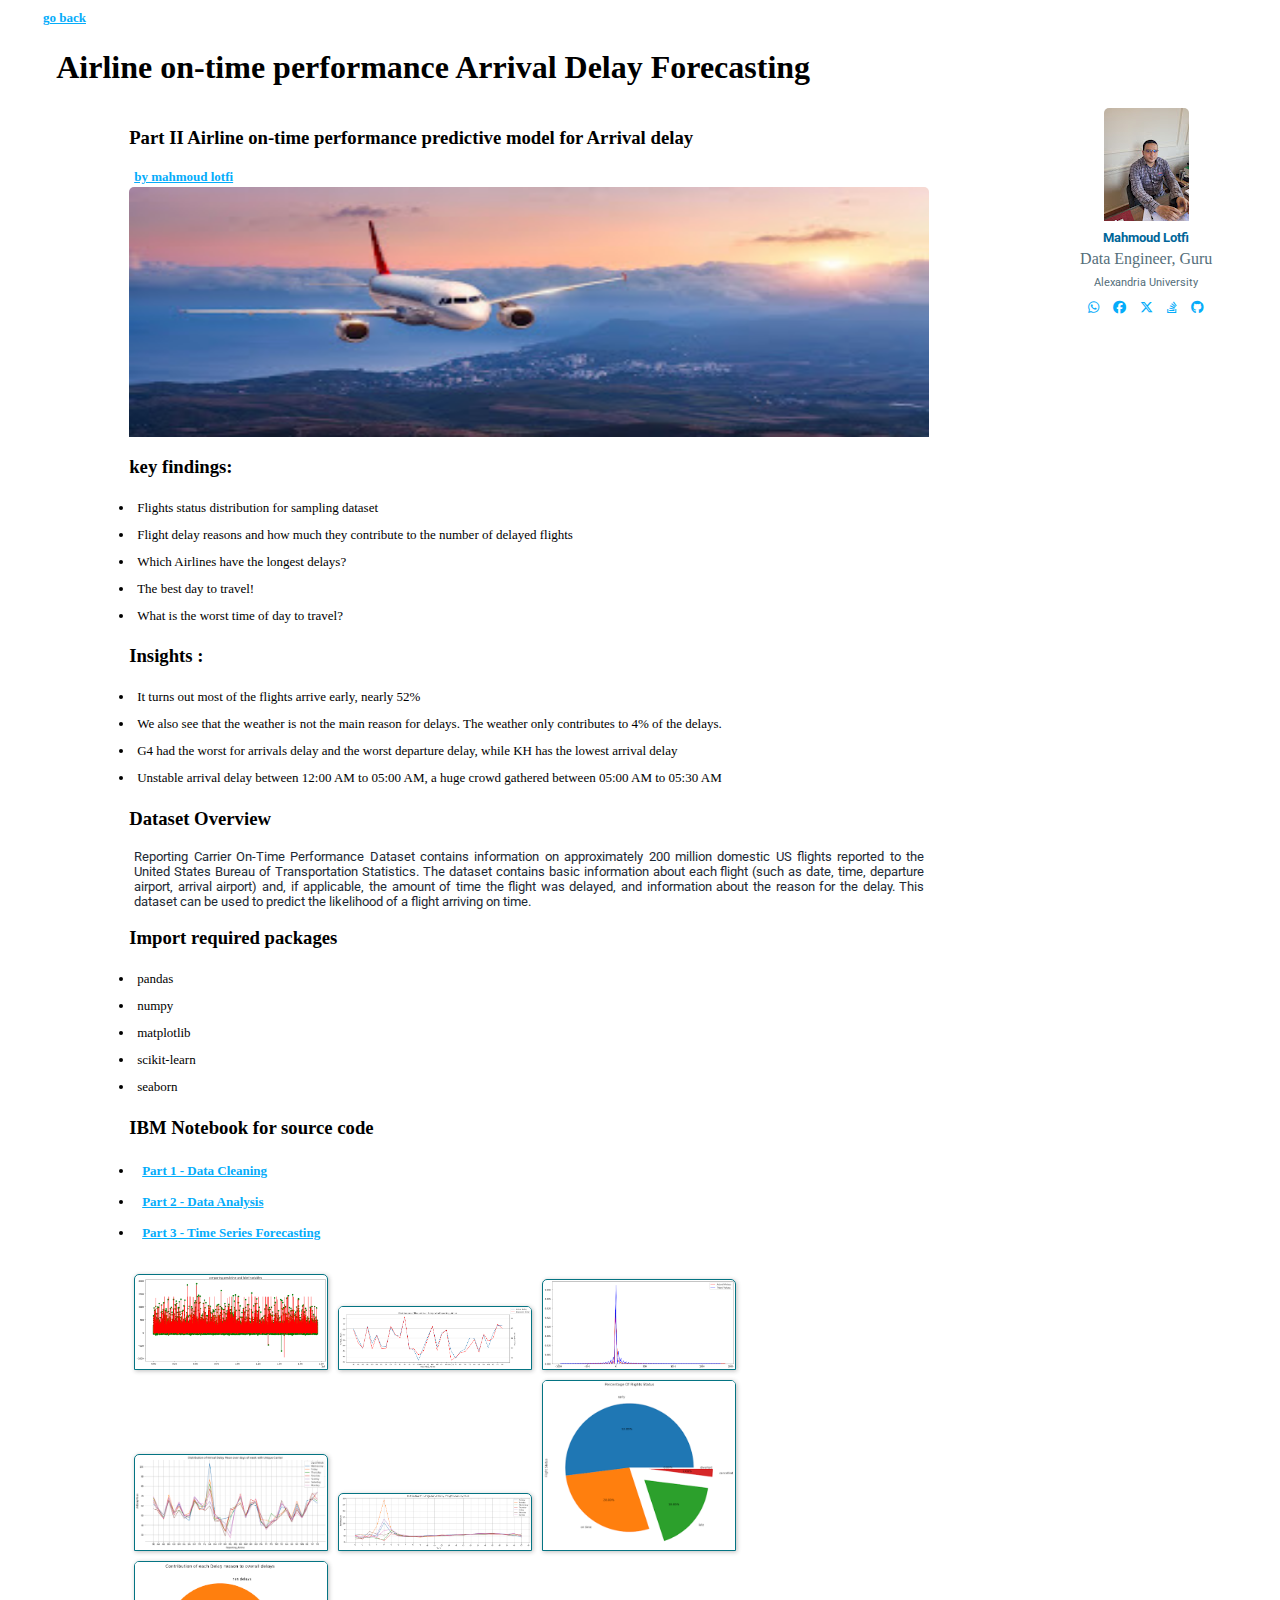
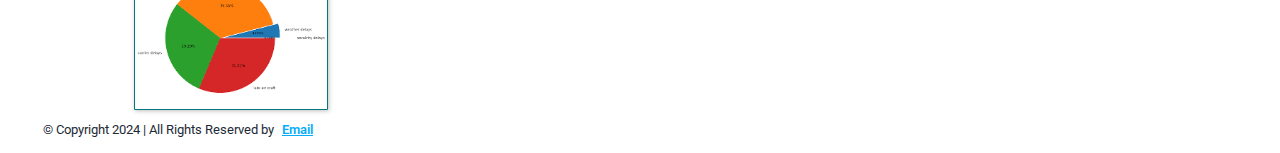
==== pages/blog-post-1.html @ a0633e86 "Specification Review: Directories & Files" ====
<!DOCTYPE html>
<html lang="en">
    <!-- Head Area -->
    <head>
         <!-- Title -->
         <title>MyBlog - Post 1.</title>

         <!-- Meta Tags -->
        <meta charset="utf-8">
        <meta name="viewport" content="width=device-width, initial-scale=1">
        <meta name="description" content="">


        <!-- Google Fonts "Fira Code - Roboto"-->
        <!--  https://fonts.google.com/ -->
        <link rel="preconnect" href="https://fonts.googleapis.com">
        <link rel="preconnect" href="https://fonts.gstatic.com" crossorigin>
        <link href="https://fonts.googleapis.com/css2?family=Fira+Code:wght@300..700&family=Open+Sans:ital,wght@0,300..800;1,300..800&family=Roboto:ital,wght@0,100;0,300;0,400;0,500;0,700;0,900;1,100;1,300;1,400;1,500;1,700;1,900&display=swap" rel="stylesheet">
        
        <!-- blog-post CSS -->         
        <link rel="stylesheet" href="../css/blog-post.css">

        <!-- font awesome CSS -->
        <link rel="stylesheet" href="https://cdnjs.cloudflare.com/ajax/libs/font-awesome/6.5.2/css/all.min.css">

    </head> 
    <!--/ End Head Area -->

    <!-- Body Area -->
    <body class = "container-post">
        <!-- Header Area -->
        <header class="header">
            <a href="../index.html"> go back </a>
            <br>
            <h1 style="text-align: center;"> Airline on-time performance Arrival Delay Forecasting</h1> 
        </header>
        <!--/ End Header Area -->

        <!-- Content Area -->
        <div class = "content-post">
            <h3> Part II Airline on-time performance predictive model for Arrival delay</h3>
            <a class="profile-link" href="https://www.blogger.com/profile/12124067201509144327" rel="author">by mahmoud lotfi</a>
            <br>
            <div>
                <img src="../imgs/cover.jpg" alt="post-cover" style="display: block; width: 100%; height: 250px;">
            </div>
        
            <h3>key findings:</h3>
            <li class="list-cl"> Flights status distribution for sampling dataset&nbsp;</li>
            <li class="list-cl"> Flight delay reasons and how much they contribute to the number of delayed flights</li>
            <li class="list-cl"> Which Airlines have the longest delays?</li>
            <li class="list-cl"> The best day to travel!</li>
            <li class="list-cl"> What is the worst time of day to travel?</li>

            <h3>Insights :</h3>
            <li class="list-cl"> It turns out most of the flights arrive early, nearly 52%</li>
            <li class="list-cl"> We also see that the weather is not the main reason for delays. The weather only contributes to 4% of the delays.</li>
            <li class="list-cl"> G4 had the worst for arrivals delay and the worst departure delay, while KH has the lowest arrival delay</li>
            <li class="list-cl"> Unstable arrival delay between 12:00 AM to 05:00 AM, a huge crowd gathered between 05:00 AM to 05:30 AM</li>
            
            <h3>Dataset Overview</h3>
            <p> Reporting Carrier On-Time Performance Dataset contains information on approximately 200 million domestic US flights reported to the United States Bureau of Transportation Statistics. 
                The dataset contains basic information about each flight (such as date, time, departure airport, arrival airport) and, if applicable, the amount of time the flight was delayed, and information about the reason for the delay. 
                This dataset can be used to predict the likelihood of a flight arriving on time.
            </p>   

            <h3>Import required packages</h3>
            <li class="list-cl">pandas</li>
            <li class="list-cl">numpy</li>
            <li class="list-cl">matplotlib</li>
            <li class="list-cl">scikit-learn</li>
            <li class="list-cl">seaborn</li>
            
            <h3>IBM Notebook for source code</h3>
            <li class="list-cl"><a href="https://dataplatform.cloud.ibm.com/analytics/notebooks/v2/ec85302f-9e25-4f4a-8f94-aa028d993f5a/view?access_token=ba7c21d6cd43da2fbc4e80f069ed08eae2abde6e800b9913b1e570914ab506d1" target="_blank">Part 1 - Data Cleaning</a></li>
            <li class="list-cl"><a href="https://dataplatform.cloud.ibm.com/analytics/notebooks/v2/a2a5f919-eff5-4fbd-8824-0bdec7574daa/view?access_token=e7a30fe7a7cbe183f1a2a733ddd8430badb22cad665485b05fb12392de9b7dd0" target="_blank">Part 2 - Data Analysis</a></li>
            <li class="list-cl"><a href="https://dataplatform.cloud.ibm.com/analytics/notebooks/v2/c5e7b2bb-fa03-437b-b6a7-9782e889d034/view?access_token=7e8351d06192b71c912012a6f7567d70f3cc56c27e66af05d392f60f58b9fd90" target="_blank">Part 3 - Time Series Forecasting</a></li>

            <br>

            <div style="display: block; align-content: center;">
                <div class="cards">
                    <img src="../imgs/03.png" alt="sample image">
                    <img src="../imgs/3.png" alt="sample image">
                    <img src="../imgs/04.png" alt="sample image">
                    <img src="../imgs/4.png" alt="sample image">
                    <img src="../imgs/05.png" alt="sample image">
                    <img src="../imgs/1.png" alt="sample image">
                    <img src="../imgs/2.png" alt="sample image">
                </div>
            </div>
                  
        </div>  
        <!--/ End Content Area -->

        <!-- Sidebar Area -->
        <div class="sidebar-post">
            <div class="card-profile">
                <img src="../imgs/m.lotfi.jpg" alt="m.lotfi">
                
                <h5>Mahmoud Lotfi</h5>
                <p class="title-profile">Data Engineer, Guru</p>
                <p class="span-date" style="text-align: center;">Alexandria University</p>

                <a href="https://whatsapp.com/">     <i class="fa-brands fa-whatsapp"></i></a>
                <a href="https://facebook.com/">     <i class="fa-brands fa-facebook"></i></a>
                <a href="https://x.com/">            <i class="fa-brands fa-x-twitter"></i></a>                
                <a href="https://stackoverflow.com/"><i class="fa-brands fa-stack-overflow"></i></a>
                <a href="https://github.com/">       <i class="fa-brands fa-github"></i></a>               
              </div>
        
        </div>
        <!--/ End Sidebar Area -->

        <!-- Footer Area -->
        <footer class="footer-post">	
            <p>© Copyright 2024 | All Rights Reserved by <a href="https://www.blogger.com/profile/12124067201509144327" target="_blank">Email</a> </p>
        </footer>
        <!--/ End Footer Area -->	
	
    </body>
    <!--/ End Body Area -->
  
</html>
---- css/blog-post.css ----
/* ---------------------- Import --------------------------------*/
@import url(general_tags.css);
@import url(font.css);

.list-cl {
    font-family: inherit;
    font-size: 13px;
    padding: 3px;
    margin: 5px;
}

.cards {
    display: flex;
    flex-wrap: wrap;
    align-items: flex-end;
    flex-direction: row;
    max-height: 100vh; 
    max-height: 800px; 
  }

.cards img {
    margin: 5px;
    border: 1px solid #057483;
    box-shadow: 1px 1px 4px 0px rgba(41, 41, 41, 0.3); 
    max-width: 15vw;
}

/* ----------------------- Page Container ----------------------- */
/* Initially each element has its own row for small screens */
.container-post {
  display:grid;
  grid-template-columns: auto;
  
  grid-template-areas: 
  "hd hd hd hd hd hd hd hd"
  "main main main main main main main main"
  "sd sd sd sd sd sd sd sd"  
  "ft ft ft ft ft ft ft ft";
  padding-left: 30px;
}

/* Assign grid area below */
.footer-post {
  grid-area:hd;
}
.footer-post {
  grid-area:ft;
}
.sidebar-post {
  grid-area:sd;
}
.content-post {
  grid-area:main;
  max-width: 800px;
  margin: auto;
}

.card-profile {
  max-width: 300px;
  margin: auto;
  text-align: center;
}

.title-profile {
  font-family: inherit;
  color: #546e7a !important; 
  font-size: 16px;
  text-align: center;
  display: block;
}

.button-profile {
  font-family: inherit;
  font-size: 16px;
  text-align: center;
  width: 100%;
  height: 50px;
  cursor: pointer;
  border: none;
  outline: 0;
  display: inline-block;
  padding: 6px;
  color: white;
  background-color: #05acfa;
}

/* If Screen Is Wide Enough */
@media(min-width:900px) {
  .container-post{
      display:grid;
      grid-template-columns: auto;
      grid-template-rows: auto;
      grid-template-areas: 
      "hd hd hd hd hd hd hd hd"
      "main main main main main sd sd sd"     
      "ft ft ft ft ft ft ft ft";
    }
  }
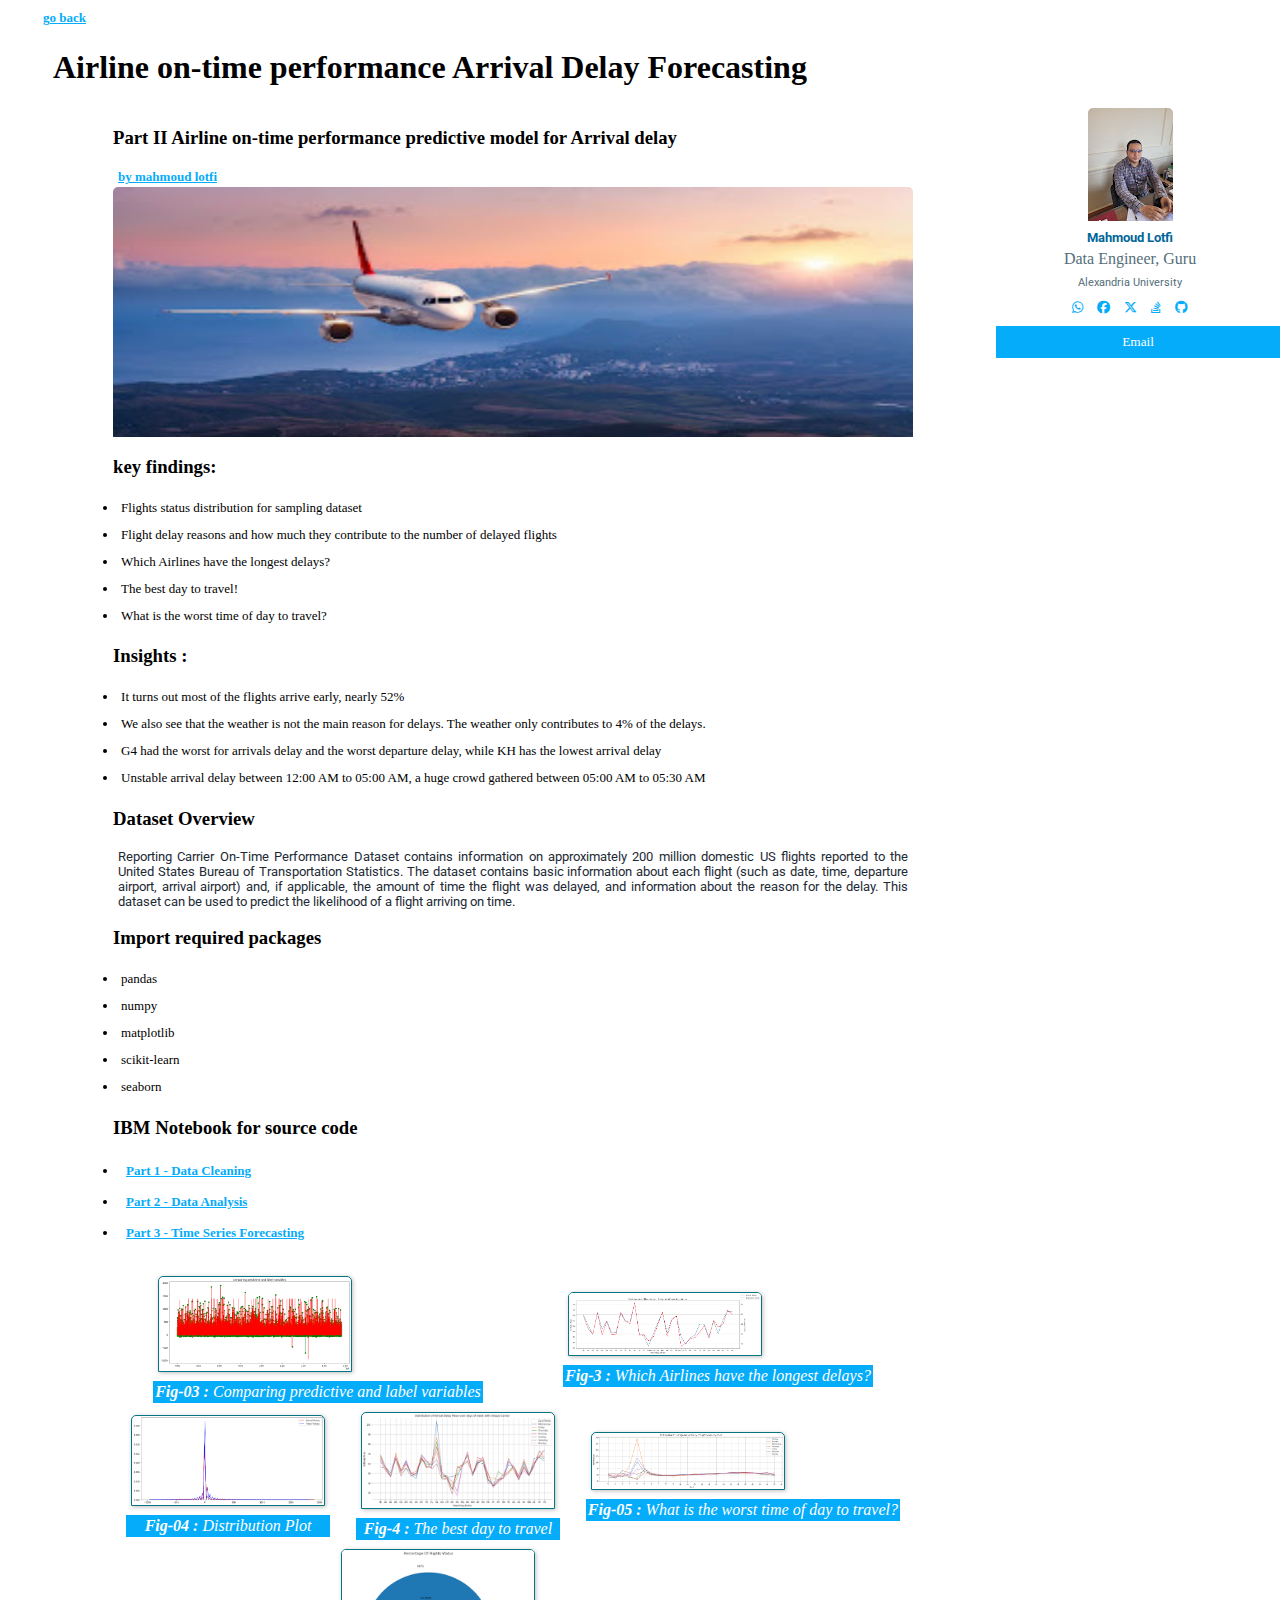
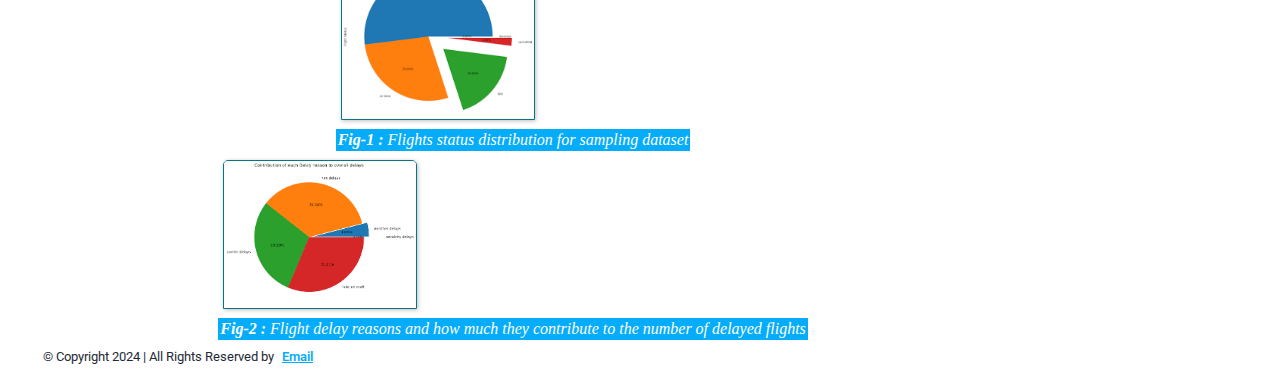
==== commit fcb0190a: "Specification Review : Design-components" ====
--- a/pages/blog-post-1.html
+++ b/pages/blog-post-1.html
@@ -80,13 +80,40 @@
 
             <div style="display: block; align-content: center;">
                 <div class="cards">
-                    <img src="../imgs/03.png" alt="sample image">
-                    <img src="../imgs/3.png" alt="sample image">
-                    <img src="../imgs/04.png" alt="sample image">
-                    <img src="../imgs/4.png" alt="sample image">
-                    <img src="../imgs/05.png" alt="sample image">
-                    <img src="../imgs/1.png" alt="sample image">
-                    <img src="../imgs/2.png" alt="sample image">
+                    <figure onclick="window.open('../imgs/03.png', '_blank');">
+                        <img src="../imgs/03.png" alt="Fig-03">
+                        <figcaption><b> Fig-03 :</b> Comparing predictive and label variables</figcaption>
+                    </figure>
+
+                    <figure onclick="window.open('../imgs/3.png', '_blank');">
+                        <img src="../imgs/3.png" alt="Fig-3">
+                        <figcaption><b> Fig-3 :</b> Which Airlines have the longest delays?</figcaption>
+                    </figure>
+
+                    <figure onclick="window.open('../imgs/04.png', '_blank');">
+                        <img src="../imgs/04.png" alt="Fig-04">
+                        <figcaption><b> Fig-04 :</b> Distribution Plot</figcaption>
+                    </figure>
+
+                    <figure onclick="window.open('../imgs/4.png', '_blank');">
+                        <img src="../imgs/4.png" alt="Fig-4">
+                        <figcaption><b> Fig-4 :</b> The best day to travel</figcaption>
+                    </figure>
+
+                    <figure onclick="window.open('../imgs/05.png', '_blank');">
+                        <img src="../imgs/05.png" alt="Fig-05">
+                        <figcaption><b> Fig-05 :</b> What is the worst time of day to travel?</figcaption>
+                    </figure>
+
+                    <figure onclick="window.open('../imgs/1.png', '_blank');">
+                        <img src="../imgs/1.png" alt="Fig-1">
+                        <figcaption><b> Fig-1 :</b> Flights status distribution for sampling dataset</figcaption>
+                    </figure>
+
+                    <figure onclick="window.open('../imgs/2.png', '_blank');">
+                        <img src="../imgs/2.png" alt="Fig-2">
+                        <figcaption><b> Fig-2 :</b> Flight delay reasons and how much they contribute to the number of delayed flights</figcaption>
+                    </figure>
                 </div>
             </div>
                   
@@ -107,7 +134,8 @@
                 <a href="https://x.com/">            <i class="fa-brands fa-x-twitter"></i></a>                
                 <a href="https://stackoverflow.com/"><i class="fa-brands fa-stack-overflow"></i></a>
                 <a href="https://github.com/">       <i class="fa-brands fa-github"></i></a>               
-              </div>
+                <button class="btn-profile" onclick="window.open('#', '_blank');">Email</button>
+            </div>
         
         </div>
         <!--/ End Sidebar Area -->
--- a/css/blog-post.css
+++ b/css/blog-post.css
@@ -14,7 +14,6 @@
     flex-wrap: wrap;
     align-items: flex-end;
     flex-direction: row;
-    max-height: 100vh; 
     max-height: 800px; 
   }
 
@@ -69,17 +68,18 @@
   display: block;
 }
 
-.button-profile {
+
+/* ---------------- button ----------------------- */
+.btn-profile {
   font-family: inherit;
-  font-size: 16px;
   text-align: center;
   width: 100%;
-  height: 50px;
   cursor: pointer;
   border: none;
   outline: 0;
   display: inline-block;
-  padding: 6px;
+  padding: 8px;
+  margin: 8px;
   color: white;
   background-color: #05acfa;
 }
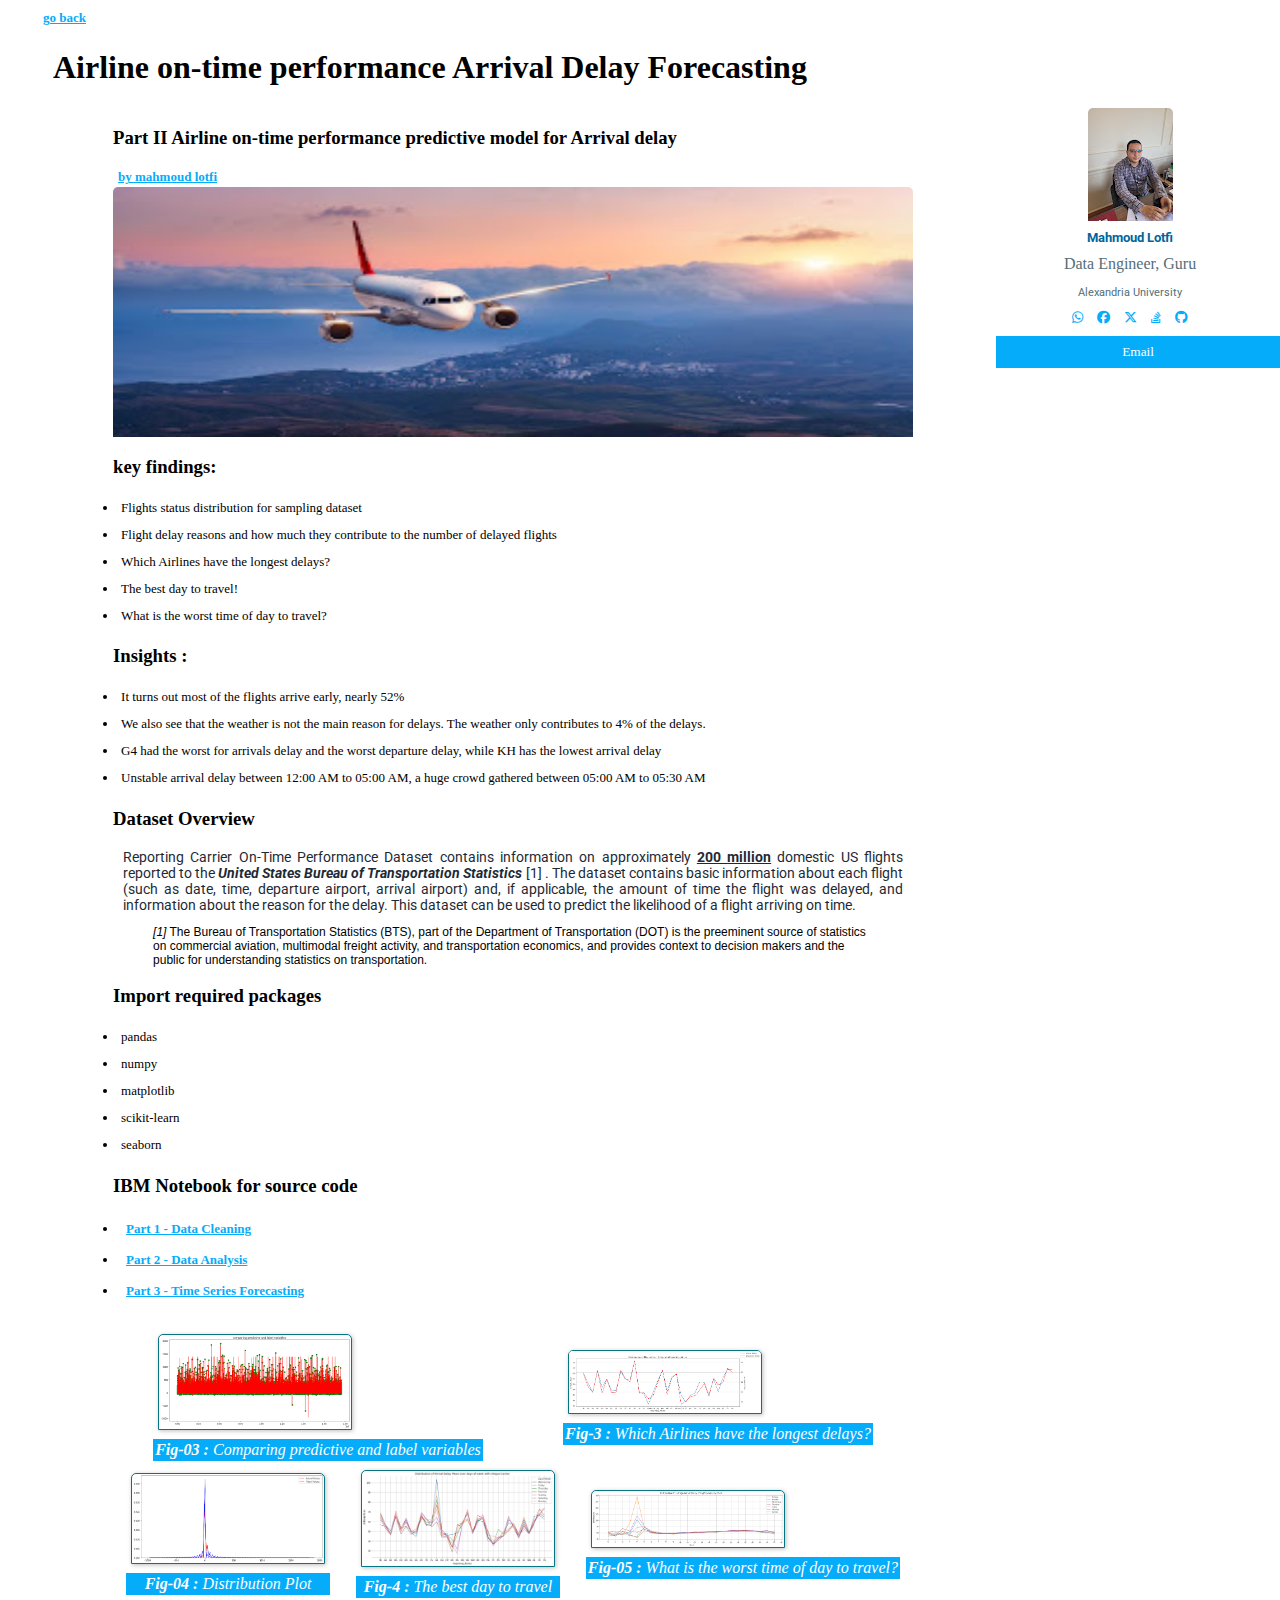
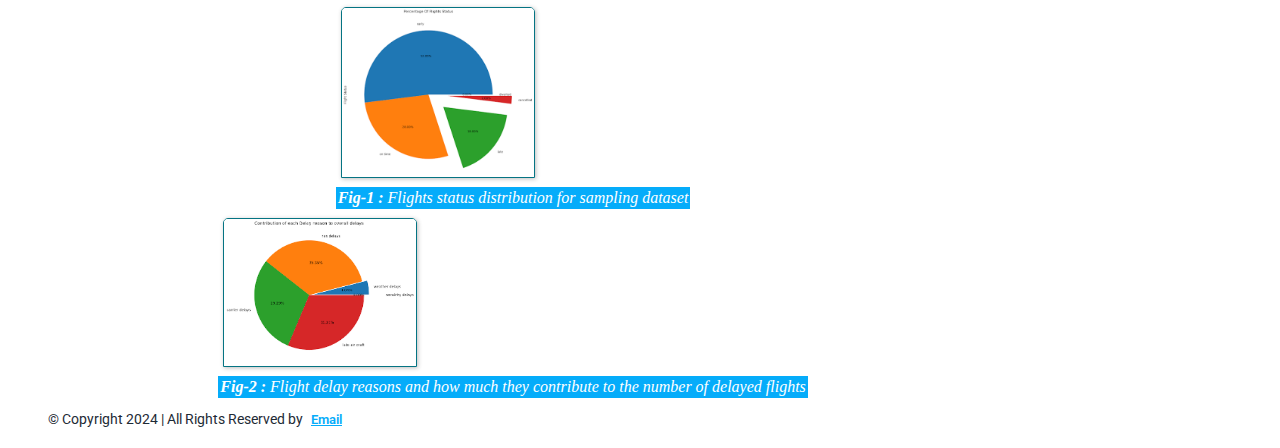
==== commit a34ad1a4: "Details Specification : Design - Foundation/Building Blocks" ====
--- a/pages/blog-post-1.html
+++ b/pages/blog-post-1.html
@@ -59,10 +59,14 @@
             <li class="list-cl"> Unstable arrival delay between 12:00 AM to 05:00 AM, a huge crowd gathered between 05:00 AM to 05:30 AM</li>
             
             <h3>Dataset Overview</h3>
-            <p> Reporting Carrier On-Time Performance Dataset contains information on approximately 200 million domestic US flights reported to the United States Bureau of Transportation Statistics. 
+            <p> Reporting Carrier On-Time Performance Dataset contains information on approximately <b><u>200 million</u></b> domestic US flights reported to the <b><em> United States Bureau of Transportation Statistics</em></b> [1] . 
                 The dataset contains basic information about each flight (such as date, time, departure airport, arrival airport) and, if applicable, the amount of time the flight was delayed, and information about the reason for the delay. 
                 This dataset can be used to predict the likelihood of a flight arriving on time.
-            </p>   
+            </p>  
+            
+            <blockquote cite="https://www.bts.gov/" onclick="window.open('https://www.bts.gov/', '_blank');">
+                <em>[1]</em> The Bureau of Transportation Statistics (BTS), part of the Department of Transportation (DOT) is the preeminent source of statistics on commercial aviation, multimodal freight activity, and transportation economics, and provides context to decision makers and the public for understanding statistics on transportation. 
+            </blockquote>
 
             <h3>Import required packages</h3>
             <li class="list-cl">pandas</li>
--- a/css/blog-post.css
+++ b/css/blog-post.css
@@ -9,6 +9,7 @@
     margin: 5px;
 }
 
+/* display: flex; #1 */
 .cards {
     display: flex;
     flex-wrap: wrap;
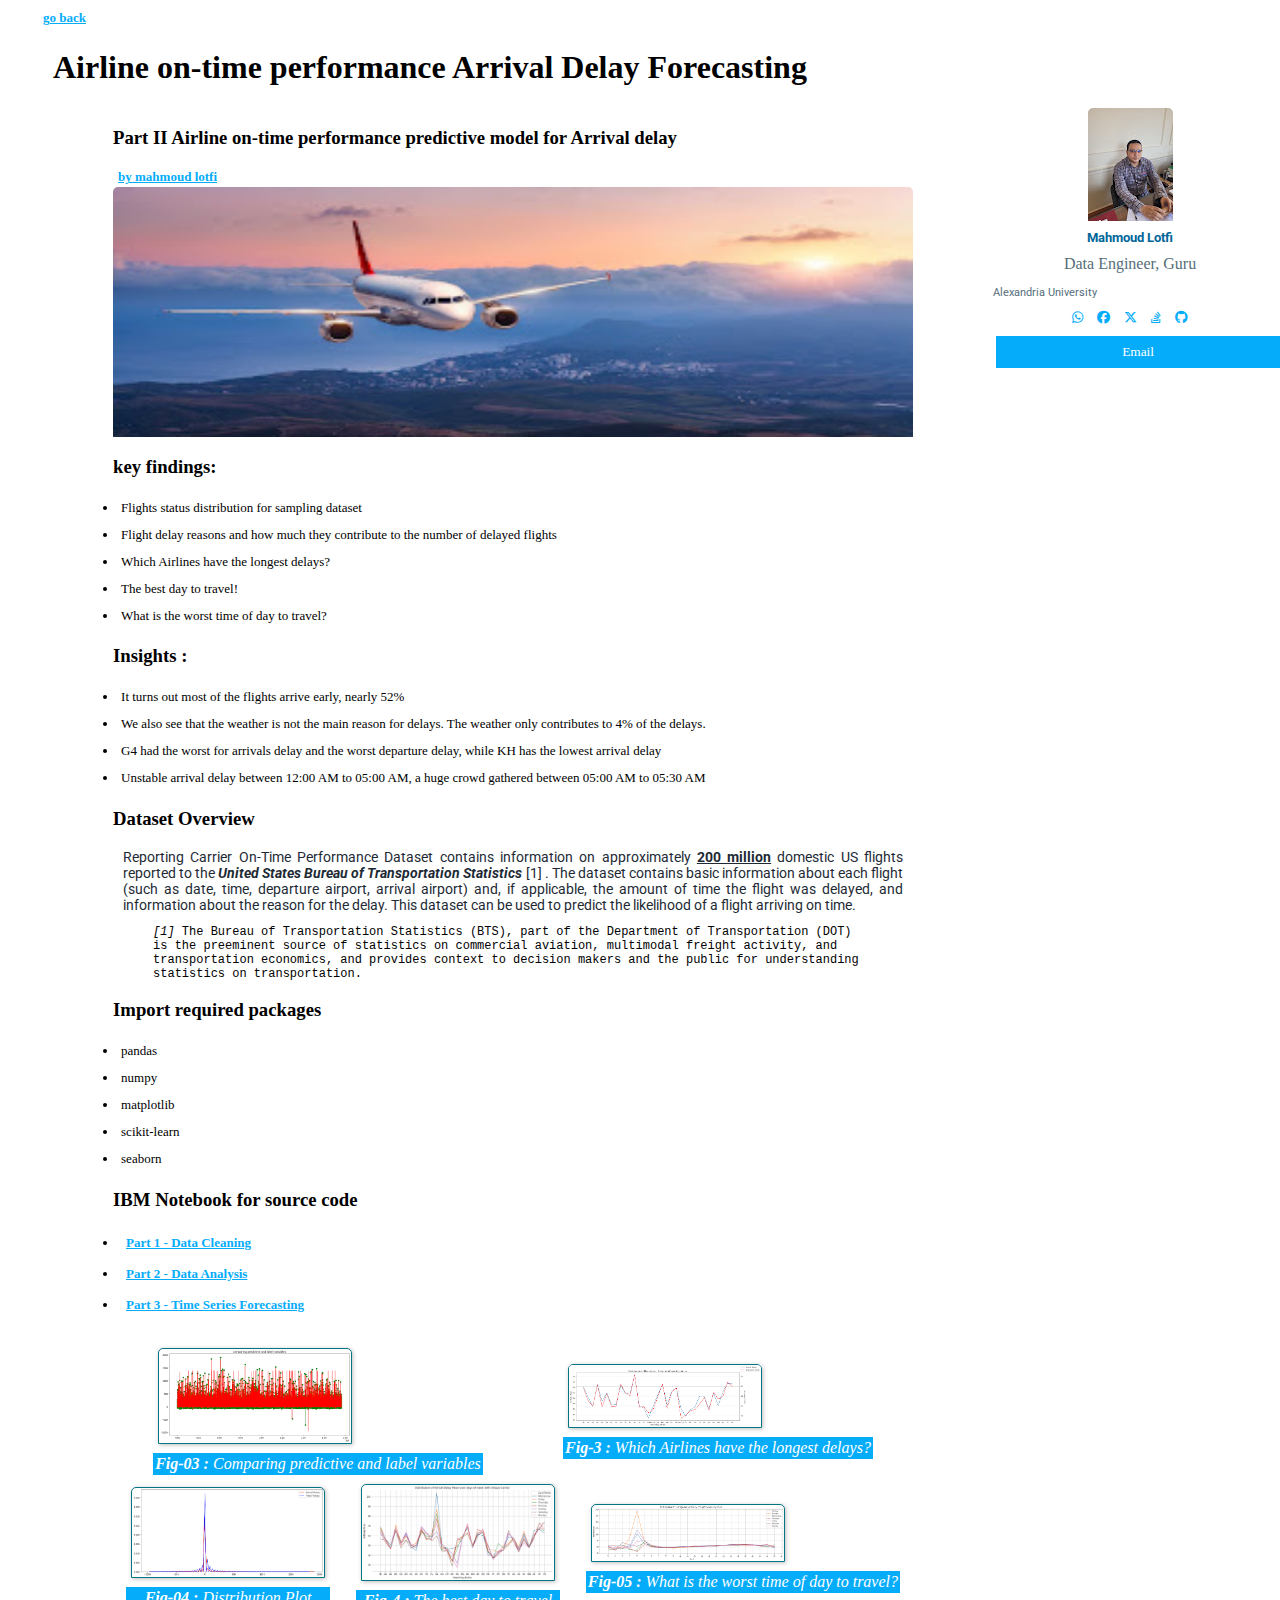
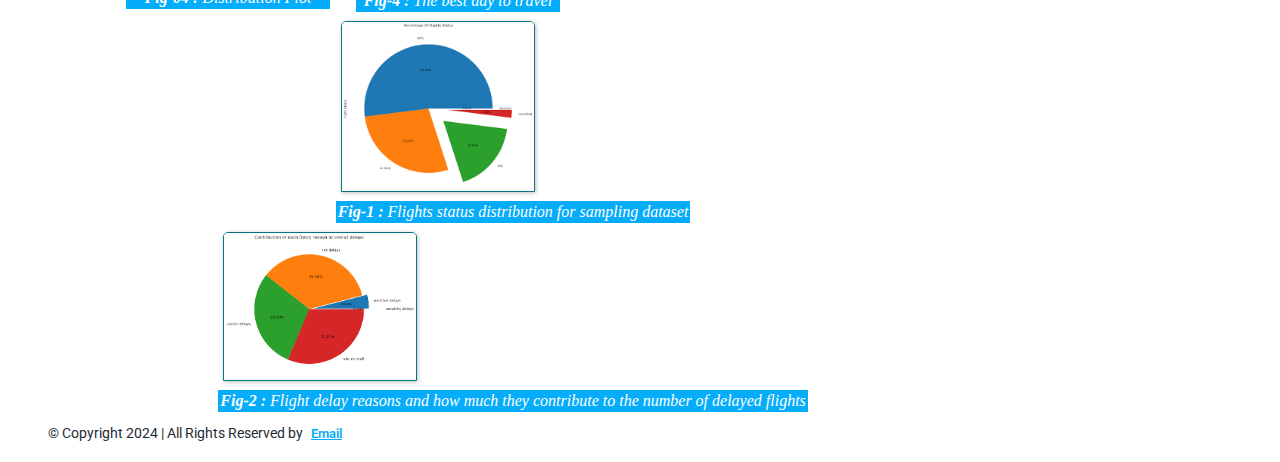
==== commit 76500b46: "Details Specification : Structure - CSS seperate from Html" ====
--- a/pages/blog-post-1.html
+++ b/pages/blog-post-1.html
@@ -32,7 +32,7 @@
         <header class="header">
             <a href="../index.html"> go back </a>
             <br>
-            <h1 style="text-align: center;"> Airline on-time performance Arrival Delay Forecasting</h1> 
+            <h1 class="txt-center"> Airline on-time performance Arrival Delay Forecasting</h1> 
         </header>
         <!--/ End Header Area -->
 
@@ -42,7 +42,7 @@
             <a class="profile-link" href="https://www.blogger.com/profile/12124067201509144327" rel="author">by mahmoud lotfi</a>
             <br>
             <div>
-                <img src="../imgs/cover.jpg" alt="post-cover" style="display: block; width: 100%; height: 250px;">
+                <img src="../imgs/cover.jpg" alt="post-cover" class="img-cover">
             </div>
         
             <h3>key findings:</h3>
@@ -131,7 +131,7 @@
                 
                 <h5>Mahmoud Lotfi</h5>
                 <p class="title-profile">Data Engineer, Guru</p>
-                <p class="span-date" style="text-align: center;">Alexandria University</p>
+                <p class="span-date" class="txt-center">Alexandria University</p>
 
                 <a href="https://whatsapp.com/">     <i class="fa-brands fa-whatsapp"></i></a>
                 <a href="https://facebook.com/">     <i class="fa-brands fa-facebook"></i></a>
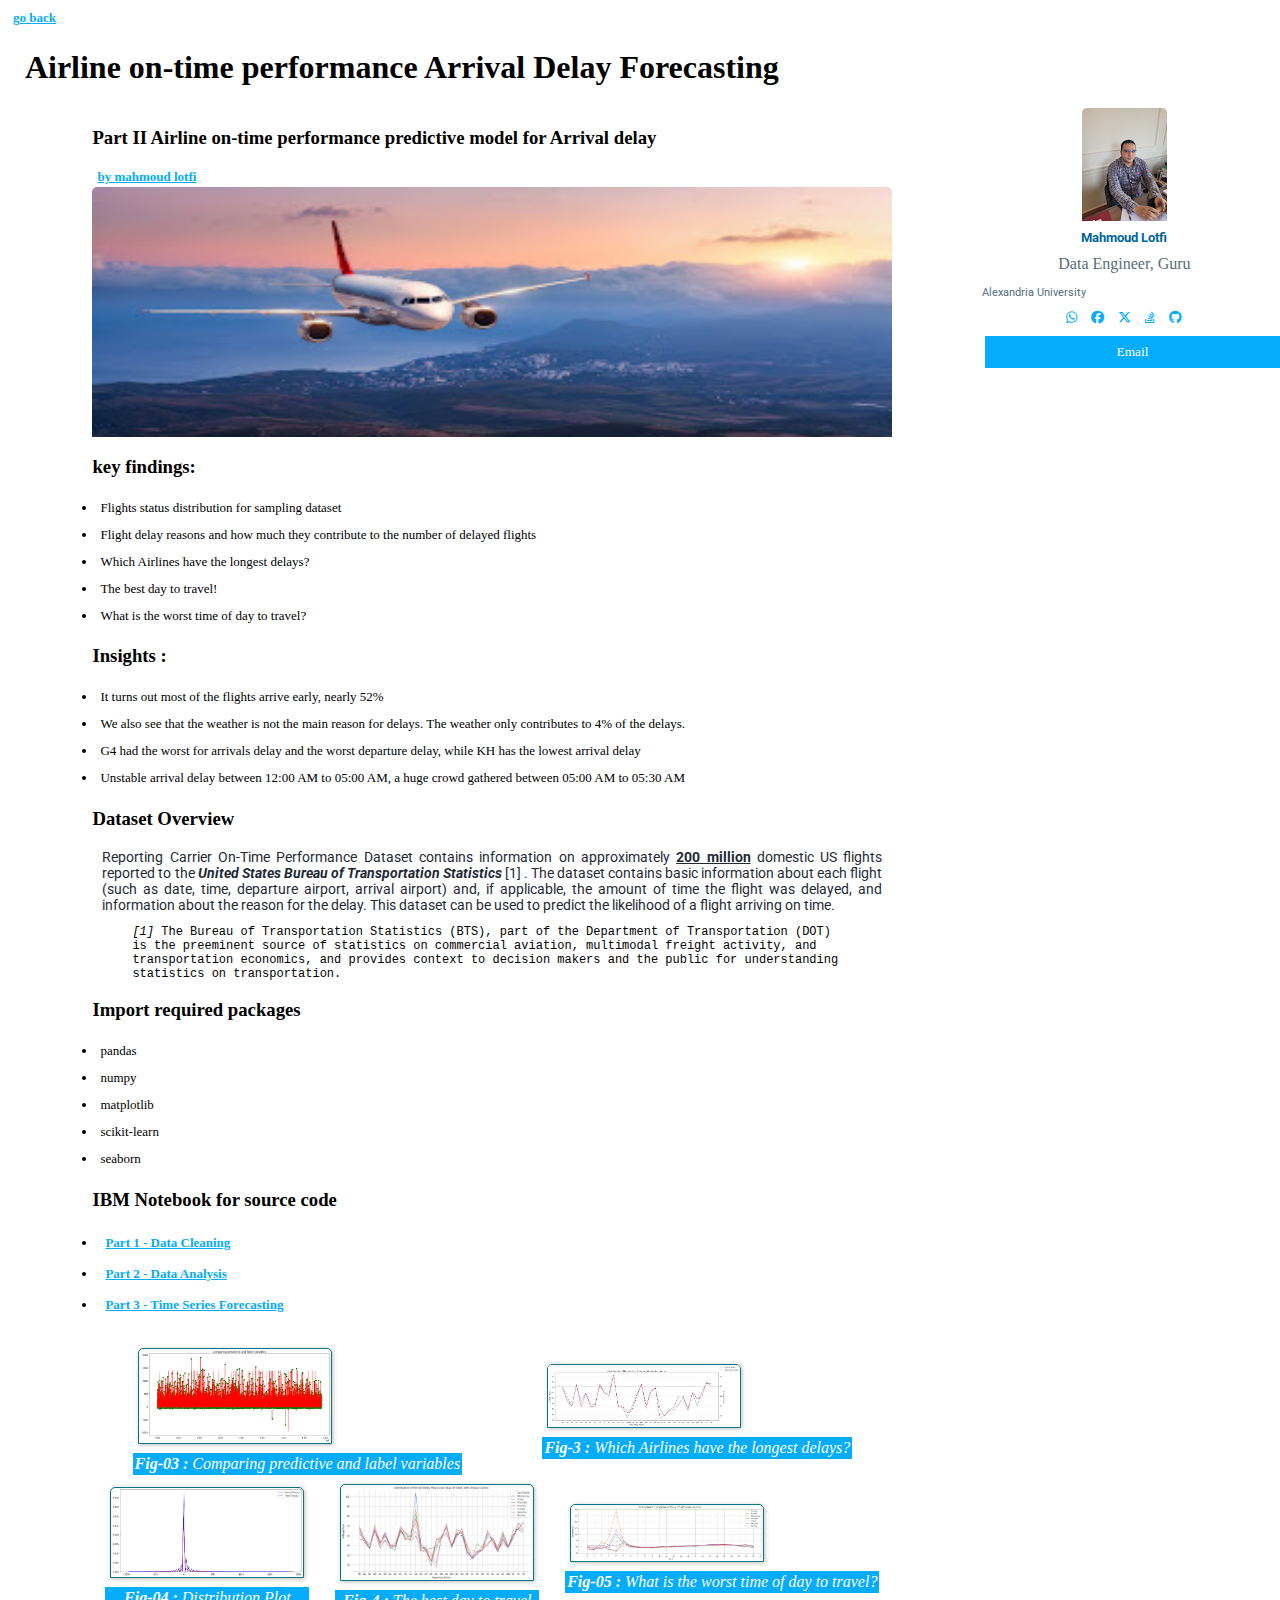
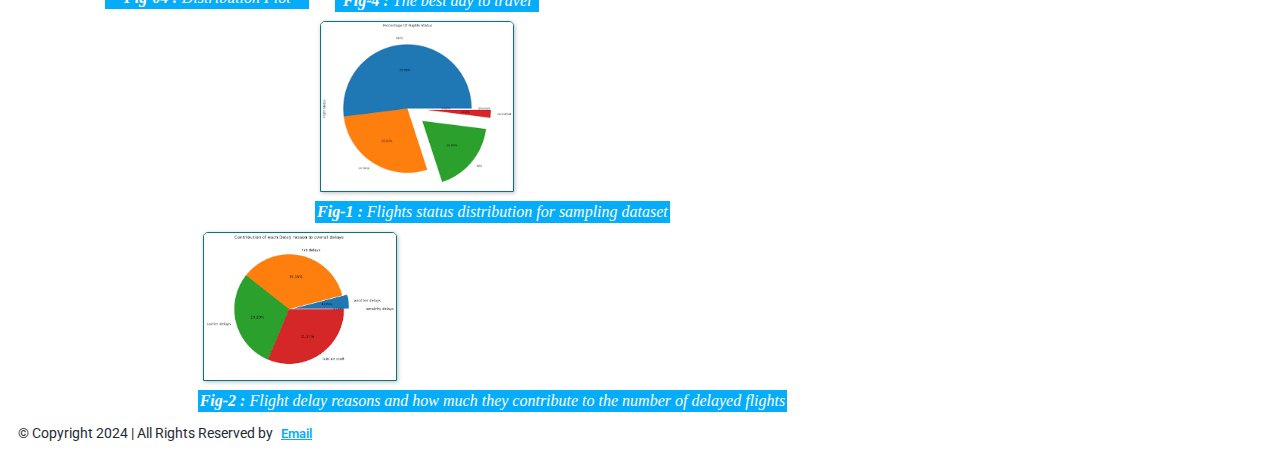
==== commit 15f0fa18: "Specification Review :  Responsiveness" ====
--- a/pages/blog-post-1.html
+++ b/pages/blog-post-1.html
@@ -82,7 +82,7 @@
 
             <br>
 
-            <div style="display: block; align-content: center;">
+            <div class="gallary-div">
                 <div class="cards">
                     <figure onclick="window.open('../imgs/03.png', '_blank');">
                         <img src="../imgs/03.png" alt="Fig-03">
--- a/css/blog-post.css
+++ b/css/blog-post.css
@@ -9,13 +9,19 @@
     margin: 5px;
 }
 
+
+.gallary-div {
+  display: flex; 
+  align-content: center;
+  width: 100%;
+}
+
 /* display: flex; #1 */
 .cards {
     display: flex;
     flex-wrap: wrap;
     align-items: flex-end;
     flex-direction: row;
-    max-height: 800px; 
   }
 
 .cards img {
@@ -27,16 +33,14 @@
 
 /* ----------------------- Page Container ----------------------- */
 /* Initially each element has its own row for small screens */
-.container-post {
+.container-post{
   display:grid;
   grid-template-columns: auto;
-  
+  grid-template-rows: auto;
   grid-template-areas: 
   "hd hd hd hd hd hd hd hd"
-  "main main main main main main main main"
-  "sd sd sd sd sd sd sd sd"  
+  "main main main main main sd sd sd"     
   "ft ft ft ft ft ft ft ft";
-  padding-left: 30px;
 }
 
 /* Assign grid area below */
@@ -85,15 +89,48 @@
   background-color: #05acfa;
 }
 
-/* If Screen Is Wide Enough */
-@media(min-width:900px) {
-  .container-post{
+
+
+  /* If Screen Is Wide Enough */
+@media(max-width: 400px){
+  .container-post {
+    display:grid;
+    grid-template-columns: auto;
+    grid-template-rows: auto;
+    grid-template-areas: 
+    "hd hd hd hd hd hd hd hd"
+    "main main main main main sd sd sd"     
+    "ft ft ft ft ft ft ft ft";
+  }
+  /* display: flex; #1 */
+  .cards {
+    display: flex;
+    flex-wrap: nowrap;
+    align-items: flex-end;
+    flex-direction: row;
+    max-width: 400px;
+  }
+}
+
+  /* If Screen Is Wide Enough */
+@media(max-width: 900px){
+    .container-post {
       display:grid;
-      grid-template-columns: auto;
-      grid-template-rows: auto;
+      grid-template-columns: auto;  
       grid-template-areas: 
       "hd hd hd hd hd hd hd hd"
-      "main main main main main sd sd sd"     
+      "main main main main main main main main"
+      "sd sd sd sd sd sd sd sd"  
       "ft ft ft ft ft ft ft ft";
+      padding-left: 30px;
+      max-width: 100%;
     }
-  }+    /* display: flex; #1 */
+    .cards {
+      display: flex;
+      flex-wrap: wrap;
+      align-items: flex-end;
+      flex-direction: row;
+      max-width: 900px;
+    }
+}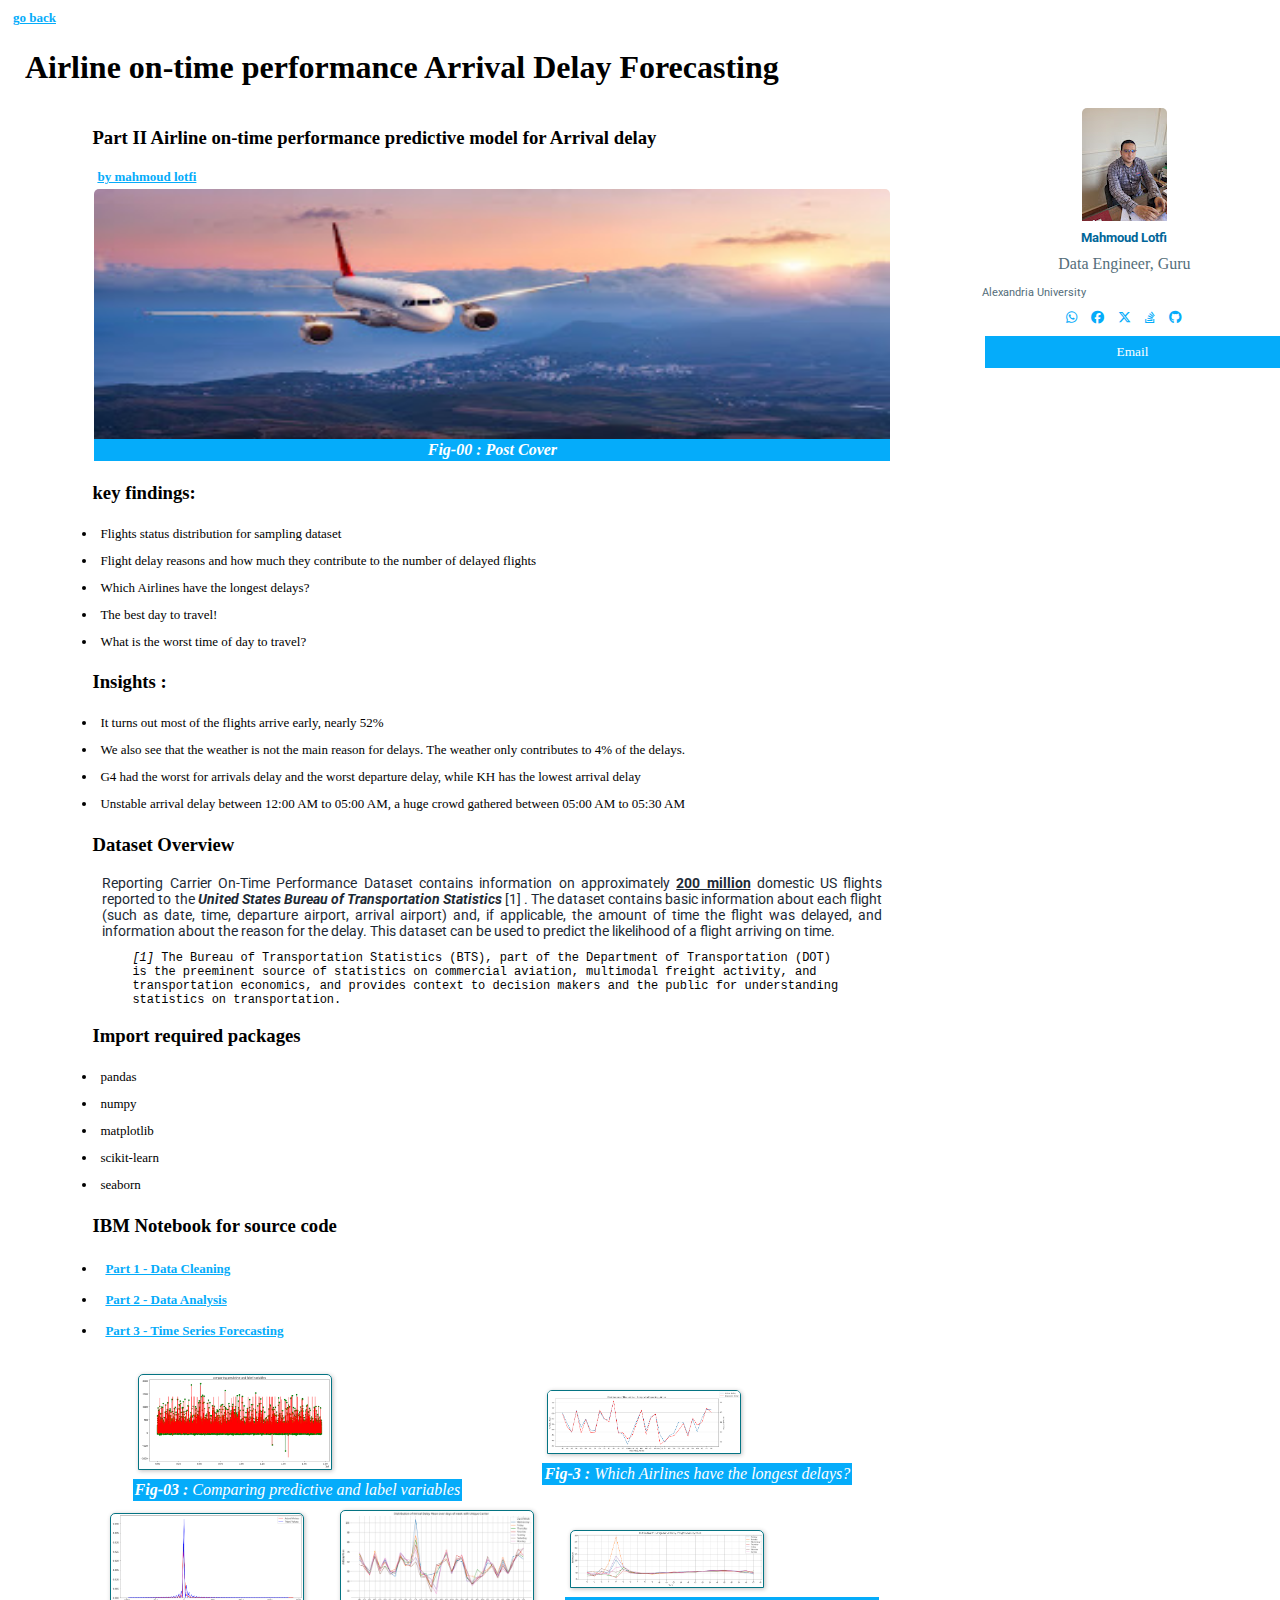
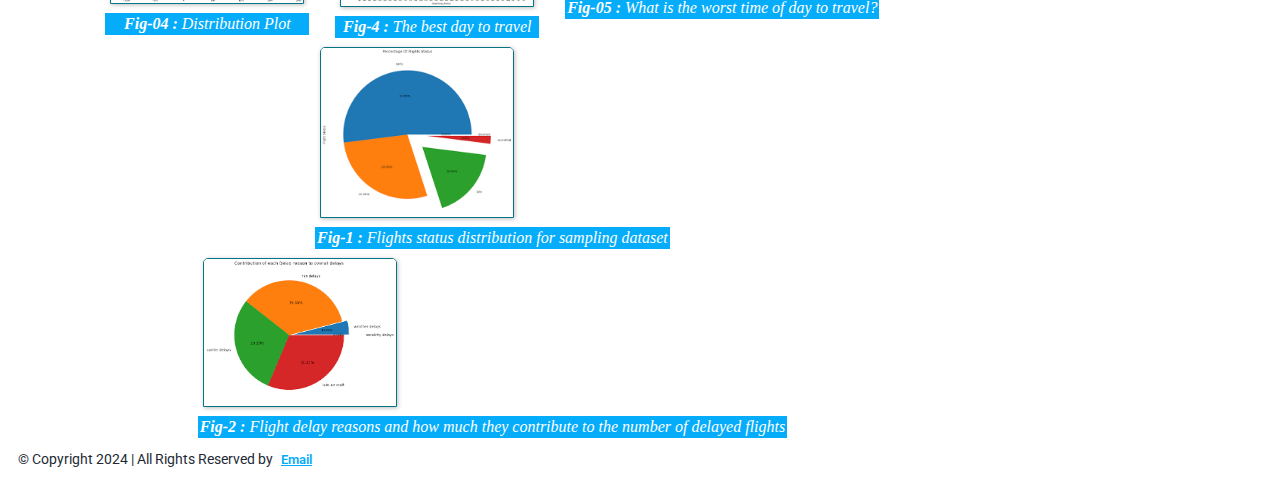
==== commit bea682f9: "Code Review" ====
--- a/pages/blog-post-1.html
+++ b/pages/blog-post-1.html
@@ -41,9 +41,11 @@
             <h3> Part II Airline on-time performance predictive model for Arrival delay</h3>
             <a class="profile-link" href="https://www.blogger.com/profile/12124067201509144327" rel="author">by mahmoud lotfi</a>
             <br>
-            <div>
+            <figure onclick="window.open('../imgs/03.png', '_blank');">
                 <img src="../imgs/cover.jpg" alt="post-cover" class="img-cover">
-            </div>
+                <figcaption><b> Fig-00 : Post Cover</b> </figcaption>
+            </figure>
+
         
             <h3>key findings:</h3>
             <li class="list-cl"> Flights status distribution for sampling dataset&nbsp;</li>
